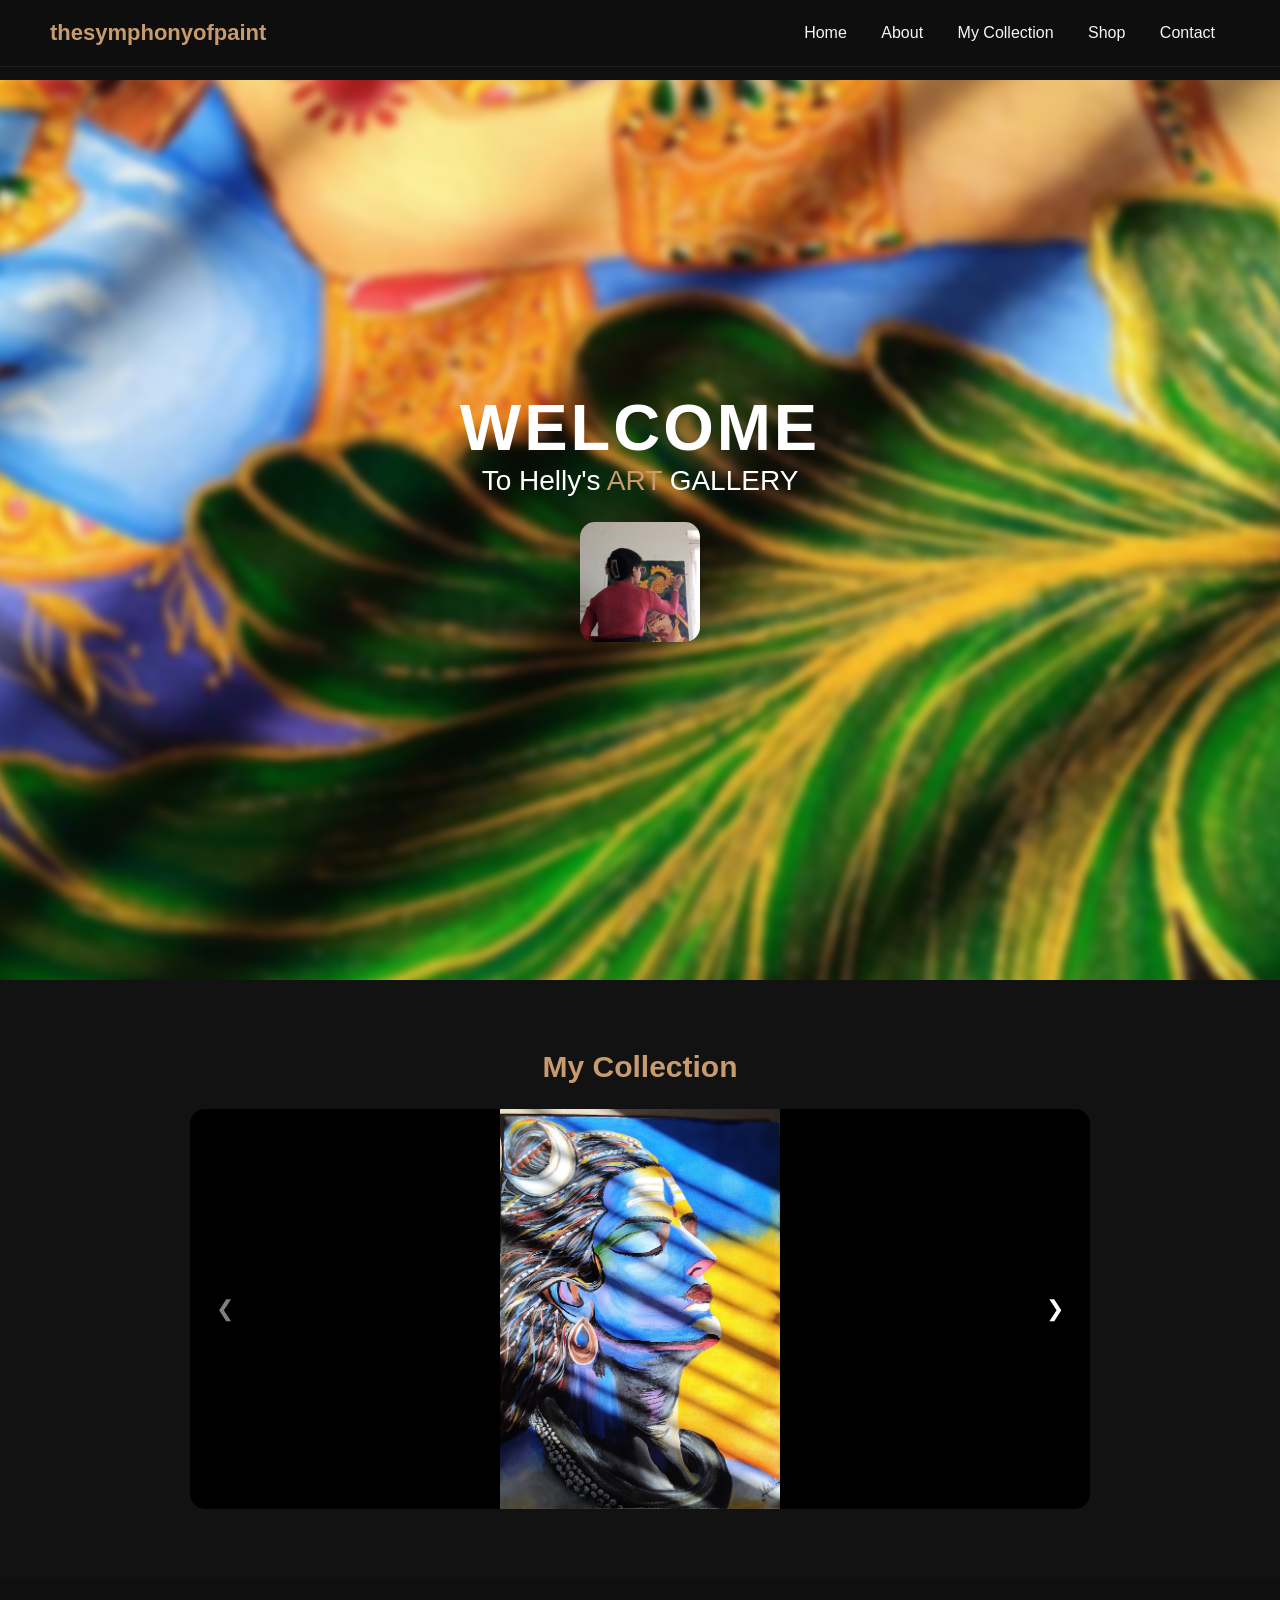
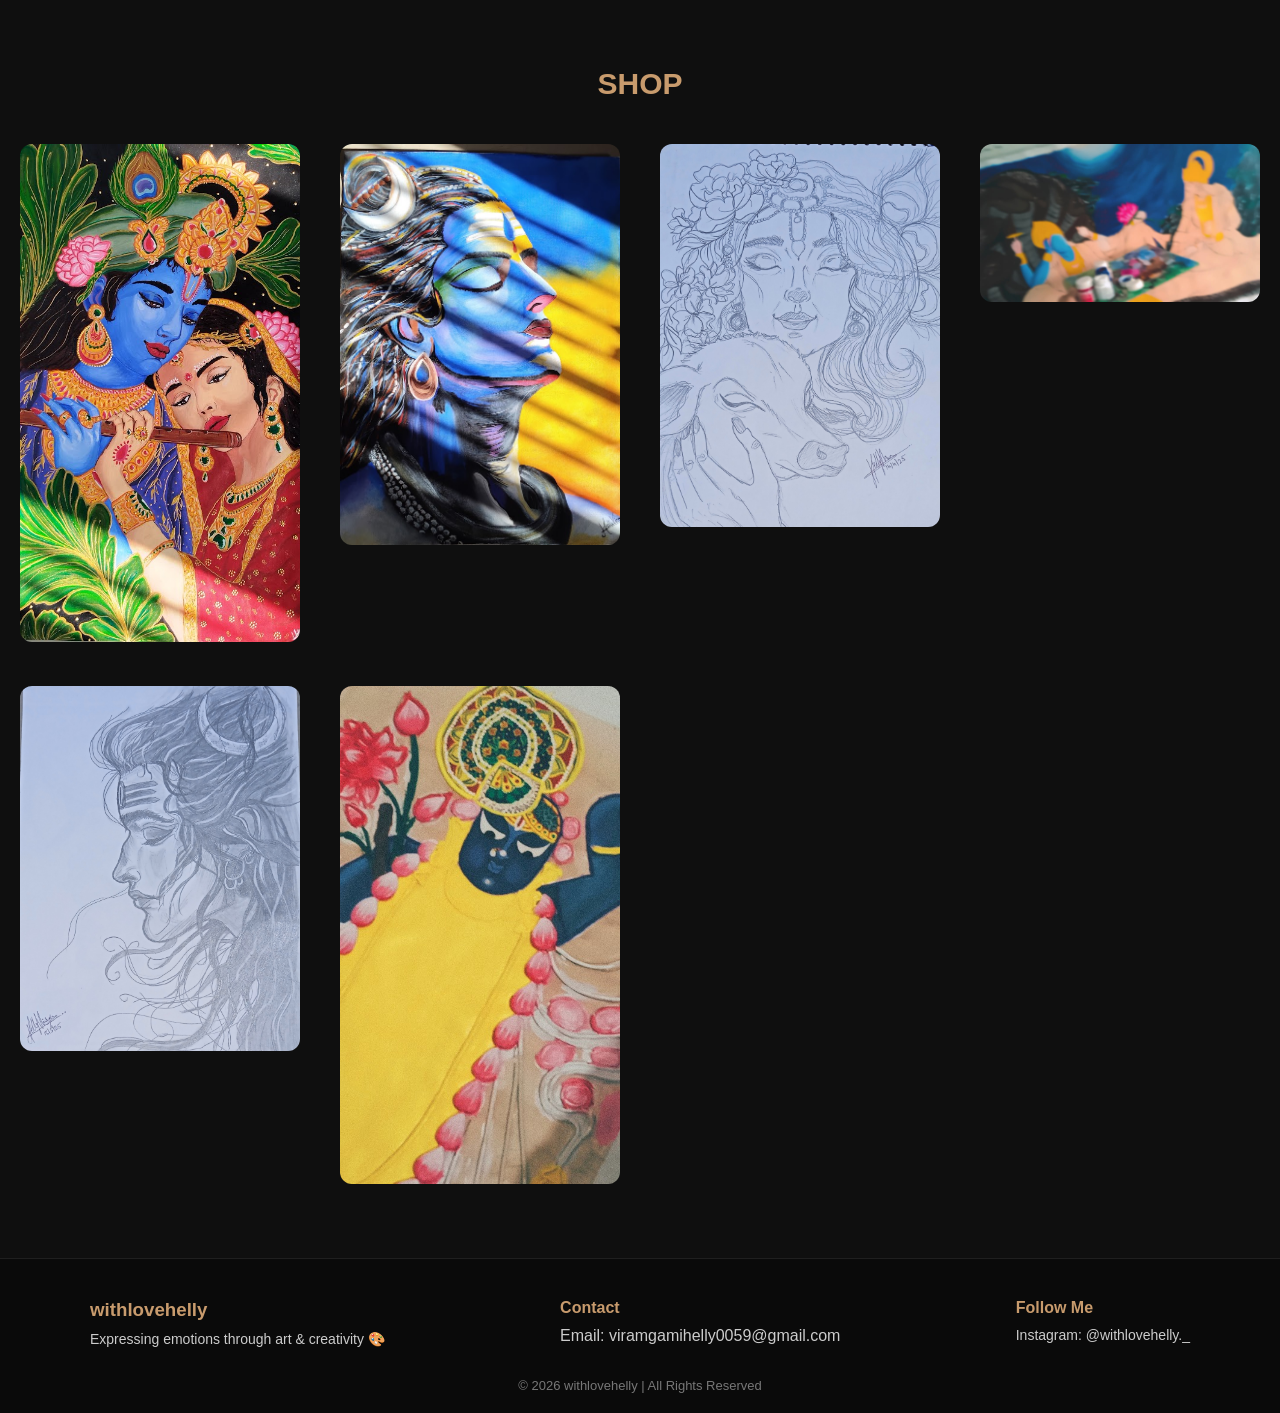
==== index.html @ 78878d21 "new painting added" ====
<!DOCTYPE html>
<html lang="en">

<head>
    <meta charset="UTF-8">
    <meta name="viewport" content="width=device-width, initial-scale=1.0">
    <title>thesymphonyofpaint._</title>
    <link rel="stylesheet" href="style.css">
    <link rel="icon"
        href="data:image/svg+xml,<svg xmlns=%22http://www.w3.org/2000/svg%22 viewBox=%220 0 100 100%22><text y=%22.9em%22 font-size=%2290%22>🎨</text></svg>">
</head>

<body>

    <!-- NAVBAR -->
    <header>
        <div class="logo">thesymphonyofpaint</div>
        <div class="menu-toggle" id="menu-toggle">
            ☰
        </div>
        <nav id="nav">
            <a href="#home">Home</a>
            <a href="about.html">About</a>
            <a href="#collection">My Collection</a>
            <a href="#shop">Shop</a>
            <a href="#contact">Contact</a>
        </nav>
    </header>

    <!-- HERO -->
    <section class="hero" id="home">
        <h1>WELCOME</h1>
        <h2>To Helly's <span>ART</span> GALLERY</h2>

        <div class="hero-images">
            <a href="about.html"><img src="main.jpg" alt=""></a>
            <!-- <img src="main.jpg"> -->
            <!-- <img src="https://picsum.photos/200?2">
        <img src="https://picsum.photos/200?3">
        <img src="https://picsum.photos/200?4"> -->
        </div>

        <!-- <button>Explore More</button> -->
    </section>

    <section class="gallery" id="collection">
        <h2>My Collection</h2>

        <div class="slider">

            <button class="prev">&#10094;</button>

            <div class="slider-track">
                <img src="img2.jpg">
                <img src="6.jpeg">
                <img src="img1.jpg">
                <img src="1.jpeg">
                <img src="5.jpeg">
                <img src="3.jpeg">
            </div>

            <button class="next">&#10095;</button>

        </div>
    </section>

    <!-- SHOP -->
    <section class="shop" id="shop">
        <br>
        <h2>SHOP</h2>
        <br>

        <div class="products">

            <!-- CARD -->
            <div class="card">
                <img src="img1.jpg">
                <div class="info-box">
                    <h3>Where Love Becomes Divine</h3>
                    <h4>Original Acrylic on Canvas | 22 × 37 inches</h4>
                    <p>A contemporary devotional interpretation of Radha and Krishna, expressing love in its highest
                        sacred form. Created with detailed acrylic layering over 50+ hours, this original artwork
                        reflects depth, devotion, and timeless union.</p>
                    <span>₹33,000</span>
                </div>
            </div>

            <div class="card">
                <img src="img2.jpg">
                <div class="info-box">
                    <h3>Anantaya – The Infinite</h3>
                    <h4>Acrylic on Canvas (22 × 30 in)</h4>
                    <p>A journey of 7+ days, capturing the boundless energy and timeless essence of Mahadev.
                        Every stroke layered with vibrant colors brings the infinite to life.</p>
                    <span>₹25,000</span>
                </div>
            </div>
            <div class="card">
                <img src="3.jpeg">
                <div class="info-box">
                    <h3>Shree Krishna</h3>
                    <h4>Pencil sketch</h4>
                    <p>Created on 21 × 30 cm paper. This artwork captures the serene bond between Krishna and Gau Mata,
                        symbolizing love, compassion, and divine harmony. Through fine shading and delicate line work,
                        the piece reflects calm spiritual energy and devotion in a simple yet expressive form.</p>
                    <span>₹1,000</span>
                </div>
            </div>
            <div class="card">
                <img src="img5.jpeg">
                <div class="info-box">
                    <h3>Shri Lakshmi Narayana: Ananta Samanvaya</h3>
                    <h4>Acrylic on Canvas (22 × 37 in)</h4>
                    <h4>IN PROGRESS</h4>
                    <p>Shri Lakshmi Narayana, symbolizing the eternal harmony of prosperity and preservation.
                        This ongoing artwork blends divine energy, balance, and devotion through layered textures and
                        vibrant detailing. “Ananta Samanvaya” reflects the infinite union of cosmic forces in a timeless
                        spiritual expression.</p>
                    <span>Price: to be announced soon</span>
                </div>
            </div>
            <div class="card">
                <img src="1.jpeg">
                <div class="info-box">
                    <h3>Lord Mahadev</h3>
                    <h4>Pencil sketch</h4>
                    <p>Created on 21 × 30 cm paper. This artwork captures the divine essence and calm strength of Shiva
                        through intricate shading, fine line work, and expressive detailing. Made on standard paper, it
                        reflects devotional intensity and artistic precision in a compact format.</p>
                    <span>₹1,200</span>
                </div>
            </div>
            <div class="card">
                <img src="shree.jpg">
                <div class="info-box">
                    <h3>Shreenathi Ji</h3>
                    <h4>Acrylic on Canvas (23 × 30 inch)</h4>
                    <h4>IN PROGRESS</h4>
                    <p>Handcrafted on a 24 × 30 inch canvas, this artwork portrays the divine grace and spiritual
                        presence of Shreenathji through rich detailing, balanced composition, and expressive color work.
                        The painting reflects devotion, serenity, and traditional artistic elegance, bringing a sacred
                        and timeless atmosphere to the space it belongs in.</p>
                    <span>Price: to be announced soon</span>
                </div>
            </div>

        </div>
    </section>

    <!-- FOOTER -->
    <footer id="contact">
        <div class="footer-container">

            <div class="footer-left">
                <h3>withlovehelly</h3>
                <p>Expressing emotions through art & creativity 🎨</p>
            </div>

            <div class="footer-center">
                <h4>Contact</h4>
                <a
                    href="mailto:viramgamihelly0059@gmail.com?subject=Artwork Inquiry&body=Hi Helly, I loved your artwork...">Email:
                    viramgamihelly0059@gmail.com
                </a>
                <!-- <p>Phone: +91 98765 43210</p> -->
            </div>

            <div class="footer-right">
                <h4>Follow Me</h4>
                <p>Instagram:
                    <a href="https://instagram.com/withlovehelly._" target="_blank"> @withlovehelly._
                    </a>
                </p>
                <!-- <p>Portfolio: yoursite.com</p> -->
            </div>

        </div>

        <p class="footer-bottom">© 2026 withlovehelly | All Rights Reserved</p>
    </footer>

    <script>
        const toggle = document.getElementById("menu-toggle");
        const nav = document.getElementById("nav");

        toggle.onclick = () => {
            nav.classList.toggle("active");

            if (nav.classList.contains("active")) {
                toggle.innerHTML = "✖";
            } else {
                toggle.innerHTML = "☰";
            }
        };
    </script>

    <script>
        let index = 0;

        const track = document.querySelector('.slider-track');
        const images = document.querySelectorAll('.slider-track img');

        const nextBtn = document.querySelector('.next');
        const prevBtn = document.querySelector('.prev');

        function updateSlider() {
            track.style.transform = `translateX(-${index * 100}%)`;

            // Disable buttons at ends
            prevBtn.style.opacity = index === 0 ? "0.5" : "1";
            nextBtn.style.opacity = index === images.length - 1 ? "0.5" : "1";
        }

        nextBtn.onclick = () => {
            if (index < images.length - 1) {
                index++;
                updateSlider();
            }
        };

        prevBtn.onclick = () => {
            if (index > 0) {
                index--;
                updateSlider();
            }
        };

        // Initial state
        updateSlider();
    </script>

    <script>
        const cards = document.querySelectorAll('.card');

        cards.forEach(card => {
            card.addEventListener('click', () => {

                // close others
                cards.forEach(c => {
                    if (c !== card) c.classList.remove('active');
                });

                // toggle current
                card.classList.toggle('active');
            });
        });
    </script>


</body>
---- style.css ----
/* RESET */
* {
    margin: 0;
    padding: 0;
    box-sizing: border-box;
    font-family: 'Segoe UI', sans-serif;
}

/* BODY */
body {
    background: #0f0f0f;
    color: #f5f5f5;
    padding-top: 80px;
}

/* NAVBAR */
header {
    display: flex;
    justify-content: space-between;
    align-items: center;
    padding: 20px 50px;
    
    border-bottom: 1px solid #1f1f1f;
    position: fixed; /* THIS is the key */
    top: 0;
    left: 0;
    width: 100%;
    padding: 20px 50px;
    background: rgba(15, 15, 15, 0.9); /* slight transparency */
    backdrop-filter: blur(5px); /* glass effect 🔥 */

    z-index: 1000; /* always on top */
    border-bottom: 1px solid #1f1f1f;

}

.logo {
    font-size: 22px;
    font-weight: bold;
    color: #c89b6d;
}

nav a {
    margin: 0 15px;
    text-decoration: none;
    color: #f5f5f5;
    transition: 0.3s;
}

nav a:hover {
    color: #c89b6d;
}

/* HERO */
.hero {
    position: relative;
    height: 100vh;
    text-align: center;
    display: flex;
    flex-direction: column;
    justify-content: center;
    align-items: center;
    color: white;
    overflow: hidden;
    z-index: 1;
}
/* DARK OVERLAY */
.hero::before {
    content: "";
    position: absolute;
    inset: 0;
    background: url('1.jpg') center/cover no-repeat;
    filter: blur(4px);
    transform: scale(1.1);
    z-index: -2;
}

/* HERO TEXT */
.hero h1 {
    font-size: 65px;
    letter-spacing: 3px;
}

.hero h2 {
    font-size: 28px;
    font-weight: 300;
}

.hero span {
    color: #c89b6d;
}

/* HERO IMAGES */
.hero-images {
    display: flex;
    gap: 20px;
    margin: 25px 0;
}

.hero-images img {
    width: 120px;
    height: 120px;
    border-radius: 15px;
    object-fit: cover;
    transition: 0.3s;
}

.hero-images img:hover {
    transform: scale(1.1);
}

/* KEEP TEXT ABOVE */
.hero * {
    position: relative;
    z-index: 1;
}

/* GALLERY */
.gallery {
    padding: 70px 20px;
    text-align: center;
    background: #121212;
}

.gallery h2 {
    margin-bottom: 25px;
    color: #c89b6d;
    font-size: 30px;
}

/* SLIDER */
.slider {
    position: relative;
    overflow: hidden;
    max-width: 900px;
    margin: auto;
}

.slider-track {
    display: flex;
    transition: transform 0.5s ease;
}

.slider-track img {
    width: 100%;
    height: 400px;
    object-fit: contain;
    flex-shrink: 0;
    background: #000;
    border-radius: 15px;
}

/* BUTTONS */
.prev, .next {
    position: absolute;
    top: 50%;
    transform: translateY(-50%);
    
    background: rgba(0,0,0,0.6);
    color: white;
    border: none;
    padding: 12px 16px;
    cursor: pointer;
    font-size: 22px;
    border-radius: 50%;
    z-index: 10;
    transition: 0.3s;
}

.prev { left: 10px; }
.next { right: 10px; }

.prev:hover, .next:hover {
    background: #c89b6d;
}

/* SHOP */
.shop {
    padding: 70px 20px;
}

.shop h2 {
    margin-bottom: 25px;
    color: #c89b6d;
    font-size: 30px;
    text-align: center;
}

.products {
    display: grid;
    grid-template-columns: repeat(auto-fit, minmax(250px, 1fr));
    gap: 40px;
    overflow: visible;
}

/* CARD */
.card {
    position: relative;
    overflow: visible;
    z-index: 1;
}

.card:hover {
    z-index: 999;
}

.card img {
    width: 100%;
    border-radius: 12px;
    transition: 0.4s;
}

.card:hover img {
    transform: scale(1.08);
}

/* FLOATING INFO BOX */
.info-box {
    position: absolute;
    top: 50%;
    left: 110%;
    transform: translateY(-50%) scale(0.8);

    background: #fffdfd;
    color: #1c1c1c;

    padding: 15px;
    width: 220px;

    border-radius: 12px;
    border: 1px solid #2a2a2a;

    box-shadow: 0 15px 30px rgba(0,0,0,0.5);

    opacity: 0;
    pointer-events: none;
    transition: all 0.3s ease;
}

/* SHOW */
.card:hover .info-box {
    opacity: 1;
    transform: translateY(-50%) scale(1);
}

/* ARROW */
.info-box::before {
    content: "";
    position: absolute;
    left: -10px;
    top: 50%;
    transform: translateY(-50%);
    
    border-width: 10px;
    border-style: solid;
    border-color: transparent #1a1a1a transparent transparent;
}

/* SWITCH SIDE */
.card:nth-child(4n) .info-box {
    left: auto;
    right: 110%;
}

.card:nth-child(4n) .info-box::before {
    left: auto;
    right: -10px;
    border-color: transparent transparent transparent #1a1a1a;
}

/* FOOTER */
/* FOOTER */
footer {
    background: #0a0a0a;
    color: #ccc;
    padding: 40px 20px 20px;
    border-top: 1px solid #1f1f1f;
}

/* LAYOUT */
.footer-container {
    max-width: 1100px;
    margin: auto;

    display: flex;
    justify-content: space-between;
    gap: 30px;
    flex-wrap: wrap;
}

/* SECTIONS */
.footer-left h3 {
    color: #c89b6d;
    margin-bottom: 10px;
}

.footer-center h4,
.footer-right h4 {
    margin-bottom: 10px;
    color: #c89b6d;
}

.footer-center p,
.footer-right p,
.footer-left p {
    font-size: 14px;
    margin-bottom: 6px;
}

/* BOTTOM */
.footer-bottom {
    text-align: center;
    margin-top: 25px;
    font-size: 13px;
    color: #777;
}
footer a {
    color: #ccc;
    text-decoration: none;
}

footer a:hover {
    text-decoration: underline;
}

/* MOBILE */
@media (max-width: 768px) {
    .footer-container {
        flex-direction: column;
        text-align: center;
    }
}

/* SCROLLBAR (BONUS 🔥) */
::-webkit-scrollbar {
    width: 8px;
}

::-webkit-scrollbar-thumb {
    background: #c89b6d;
    border-radius: 10px;
}
/* HAMBURGER ICON */
.menu-toggle {
    display: none;
    font-size: 28px;
    cursor: pointer;
    color: #c89b6d;
}

/* MOBILE STYLES */
@media (max-width: 768px) {

    nav {
        position: absolute;
        top: 70px;
        right: 0;
        width: 100%;

        background: #0f0f0f;
        flex-direction: column;
        text-align: center;

        display: none;
    }

    nav a {
        display: block;
        padding: 15px;
        border-top: 1px solid #1f1f1f;
    }

    nav.active {
        display: flex;
    }

    .menu-toggle {
        display: block;
    }
}
/* ABOUT PAGE */
.about-page {
    padding: 100px 20px;
}

.about-container {
    max-width: 1100px;
    margin: auto;

    display: flex;
    align-items: center;
    gap: 50px;
}

/* TEXT */
.about-text {
    flex: 1;
}

.about-text h1 {
    font-size: 40px;
    color: #c89b6d;
    margin-bottom: 20px;
}

.about-text p {
    margin-bottom: 15px;
    line-height: 1.6;
    color: #ccc;
}

/* IMAGE */
.about-image {
    flex: 1;
}

.about-image img {
    width: 100%;
    border-radius: 15px;
    object-fit: cover;
}

/* MOBILE */
@media (max-width: 768px) {
    .about-container {
        flex-direction: column;
        text-align: center;
    }
}

/* =========================
   🔥 FINAL MOBILE FIX
   ========================= */

@media (max-width: 768px) {

    /* HEADER FIX */
    header {
        padding: 15px 20px;
    }

    /* HERO FIX */
    .hero {
        height: auto;
        padding: 60px 20px;
    }

    .hero h1 {
        font-size: 32px;
    }

    .hero h2 {
        font-size: 18px;
    }

    .hero-images {
        flex-wrap: wrap;
        justify-content: center;
        gap: 10px;
    }

    .hero-images img {
        width: 90px;
        height: 90px;
    }

    /* SLIDER FIX */
    .slider-track img {
        height: 250px;
    }

    /* SHOP SPACING */
    .products {
        gap: 20px;
    }

    /* 🚨 MOST IMPORTANT FIX (INFO BOX) */
    .info-box {
        position: static;
        transform: none;
        opacity: 1;
        pointer-events: auto;

        width: 100%;
        margin-top: 10px;

        background: #fffdfd;
        color: #1c1c1c;
    }

    .info-box::before {
        display: none;
    }

    .card:hover .info-box {
        transform: none;
    }

    /* REMOVE SIDE SWITCH ON MOBILE */
    .card:nth-child(4n) .info-box {
        right: auto;
        left: auto;
    }

    /* FOOTER CLEAN */
    .footer-container {
        flex-direction: column;
        text-align: center;
        gap: 20px;
    }
}

/* GLOBAL IMAGE SAFETY */
img {
    max-width: 100%;
    height: auto;
}

/* SMOOTH PREMIUM EFFECT */
.card {
    transition: transform 0.3s ease;
}

.card:hover {
    transform: translateY(-6px);
}

@media (max-width: 768px) {

    .card {
        position: relative;
    }

    .info-box {
        position: absolute;
        bottom: 0;
        left: 0;
        width: 100%;

        transform: translateY(100%);
        opacity: 0;

        background: rgba(0, 0, 0, 0.7);
        color: #fff;

        padding: 15px;
        border-radius: 0 0 12px 12px;

        transition: 0.3s ease;
    }

    /* SHOW ON CLICK */
    .card.active .info-box {
        transform: translateY(0);
        opacity: 1;
    }

    /* remove arrow */
    .info-box::before {
        display: none;
        backdrop-filter: blur(6px);
    }

}
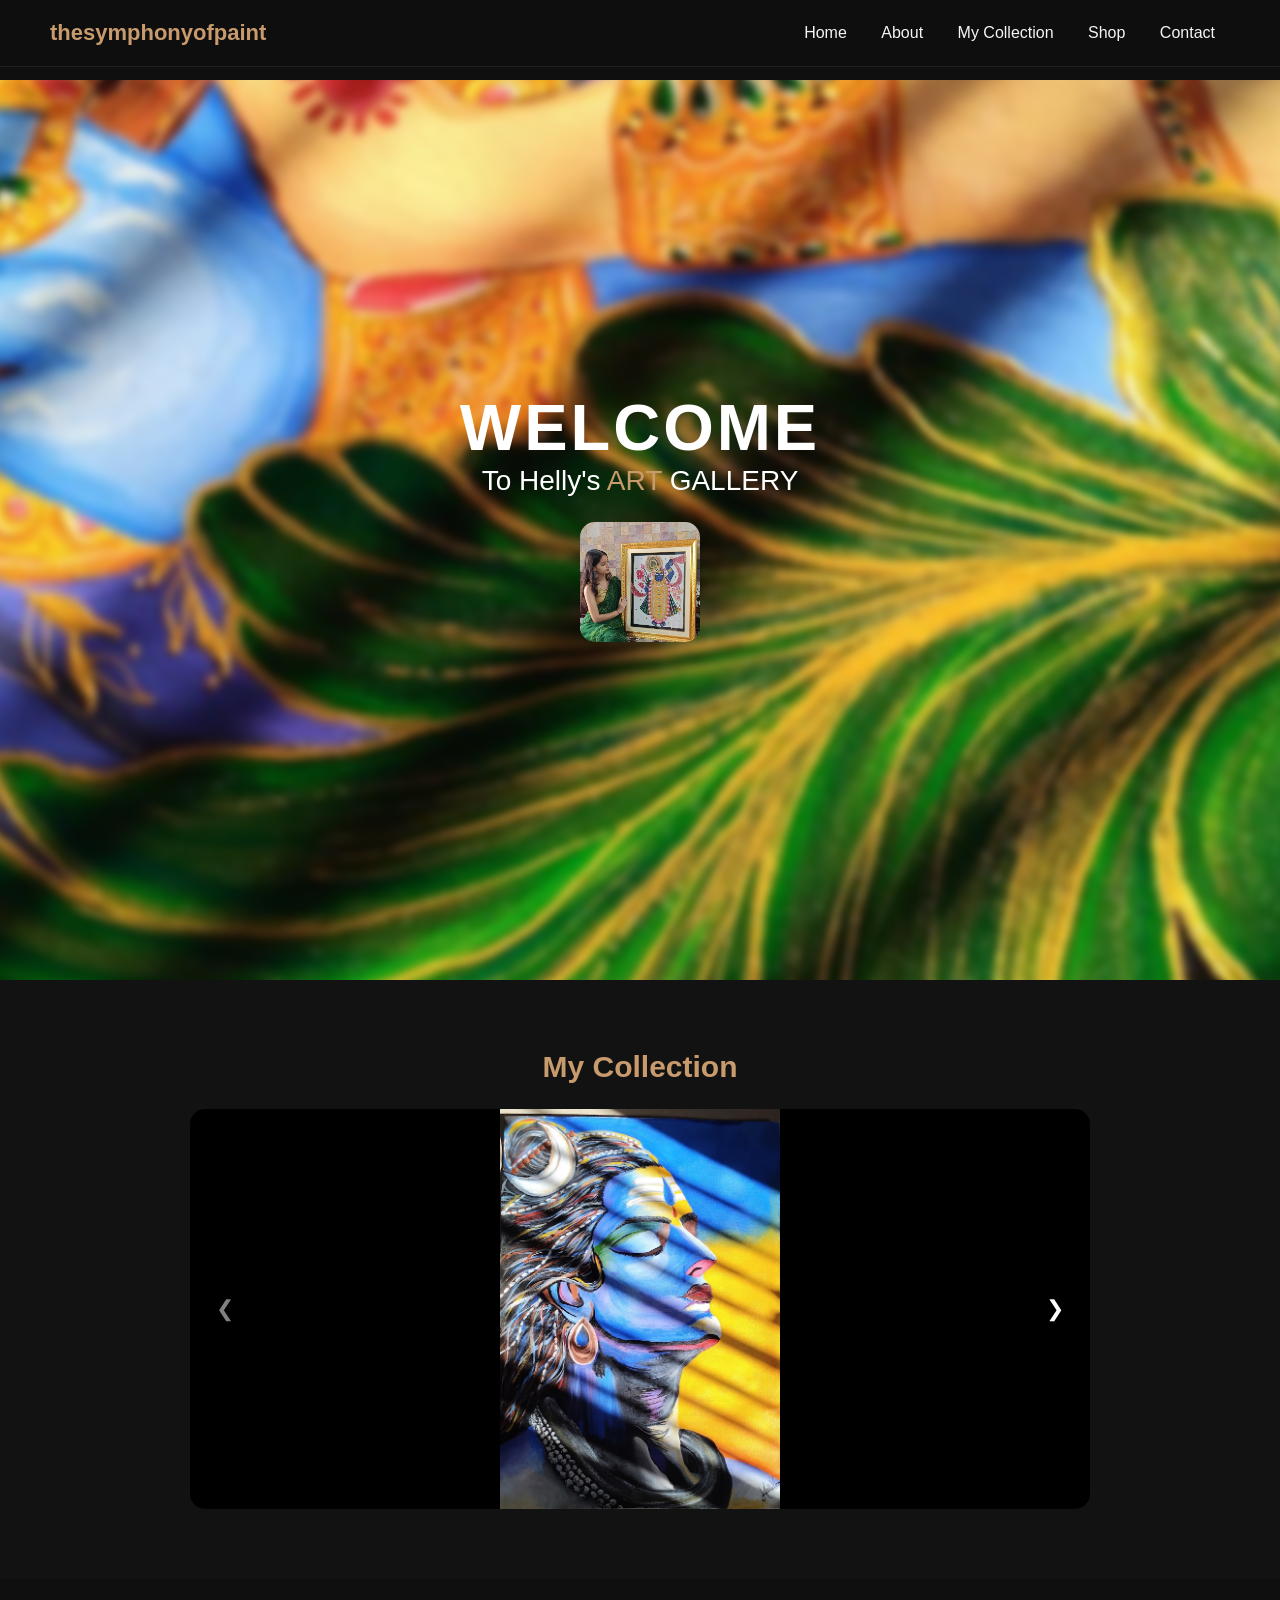
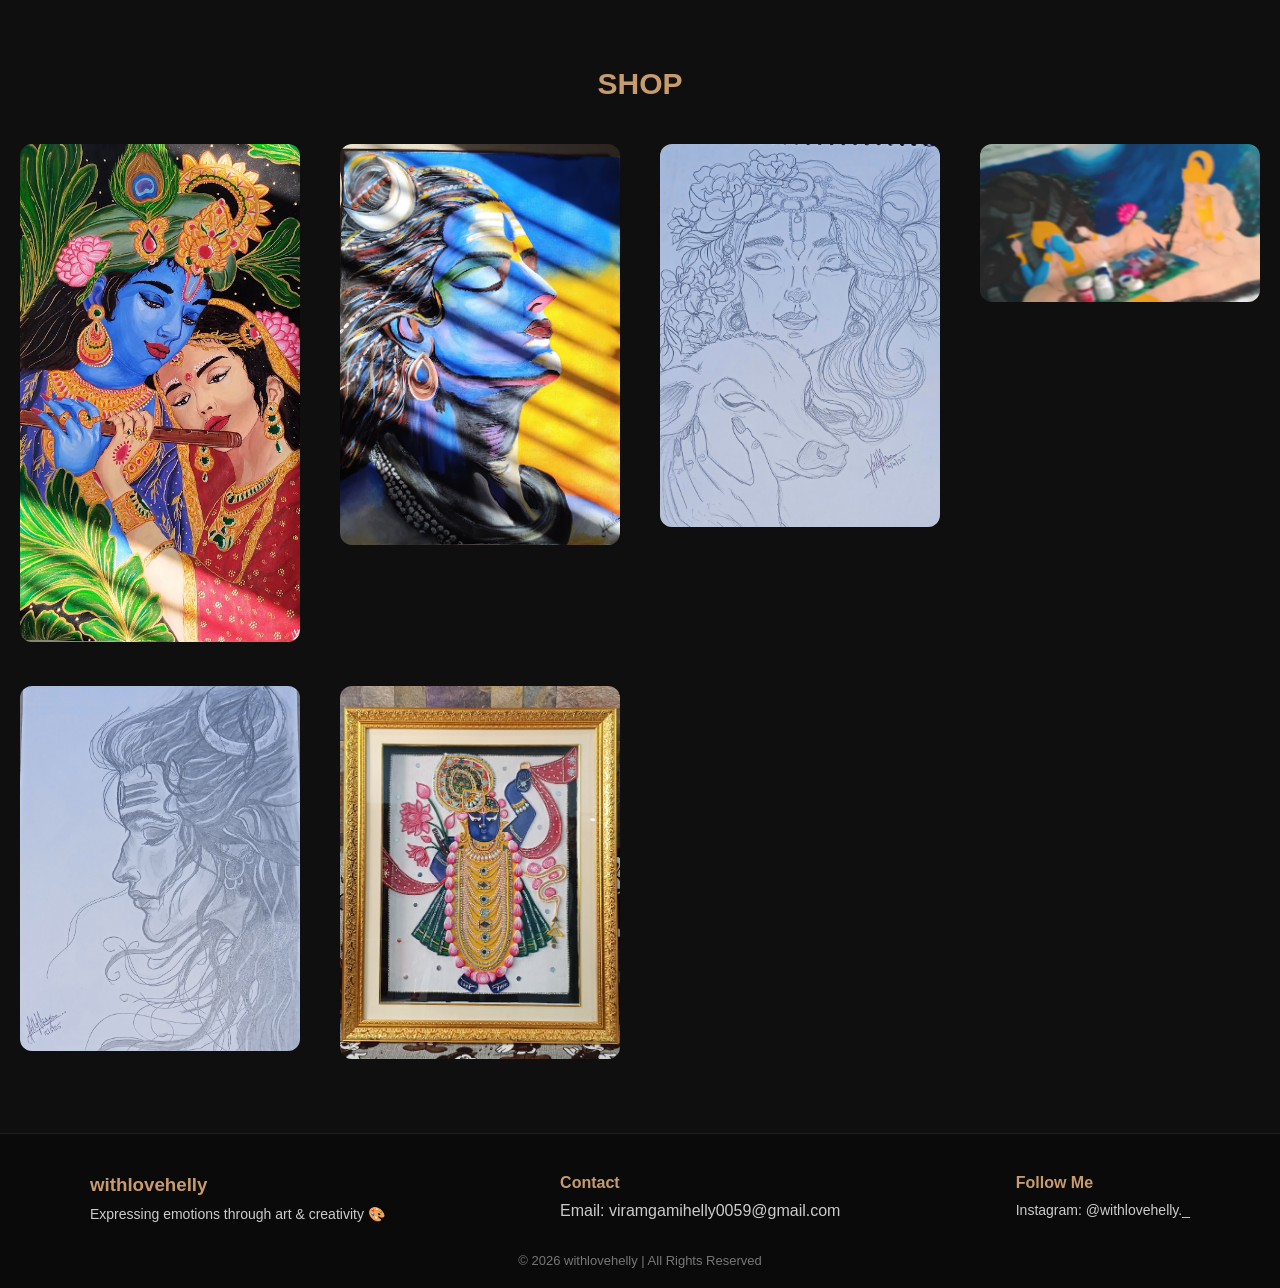
==== commit e2c9f2bf: "shreenathji painting added" ====
--- a/index.html
+++ b/index.html
@@ -52,8 +52,10 @@
 
             <div class="slider-track">
                 <img src="img2.jpg">
+                <img src="img1.jpg">
+                <img src="shreenathjimain.jpg">
+                <img src="main.jpg">
                 <img src="6.jpeg">
-                <img src="img1.jpg">
                 <img src="1.jpeg">
                 <img src="5.jpeg">
                 <img src="3.jpeg">
@@ -131,16 +133,18 @@
                 </div>
             </div>
             <div class="card">
-                <img src="shree.jpg">
+                <img src="shreenathjimain.jpg">
                 <div class="info-box">
                     <h3>Shreenathi Ji</h3>
-                    <h4>Acrylic on Canvas (23 × 30 inch)</h4>
-                    <h4>IN PROGRESS</h4>
-                    <p>Handcrafted on a 24 × 30 inch canvas, this artwork portrays the divine grace and spiritual
-                        presence of Shreenathji through rich detailing, balanced composition, and expressive color work.
-                        The painting reflects devotion, serenity, and traditional artistic elegance, bringing a sacred
-                        and timeless atmosphere to the space it belongs in.</p>
-                    <span>Price: to be announced soon</span>
+                    <h4>Acrylic on Canvas (24 × 30 inch)|Lippan art</h4>
+                    <p>A handcrafted Shreenath Ji Lippan artwork, beautifully enhanced with an elegant light
+                        frame that adds approximately 3 inches to its overall presence. Created with intricate detailing
+                        and traditional craftsmanship, this piece brings together devotion, heritage, and contemporary
+                        elegance.
+                        The mirror work and textured patterns reflect light beautifully, making it a stunning focal
+                        point for living rooms, prayer spaces, offices, or gifting purposes. Every detail is carefully
+                        handcrafted, making each piece unique and one of a kind.</p>
+                    <span>Price:₹35,000</span>
                 </div>
             </div>
 
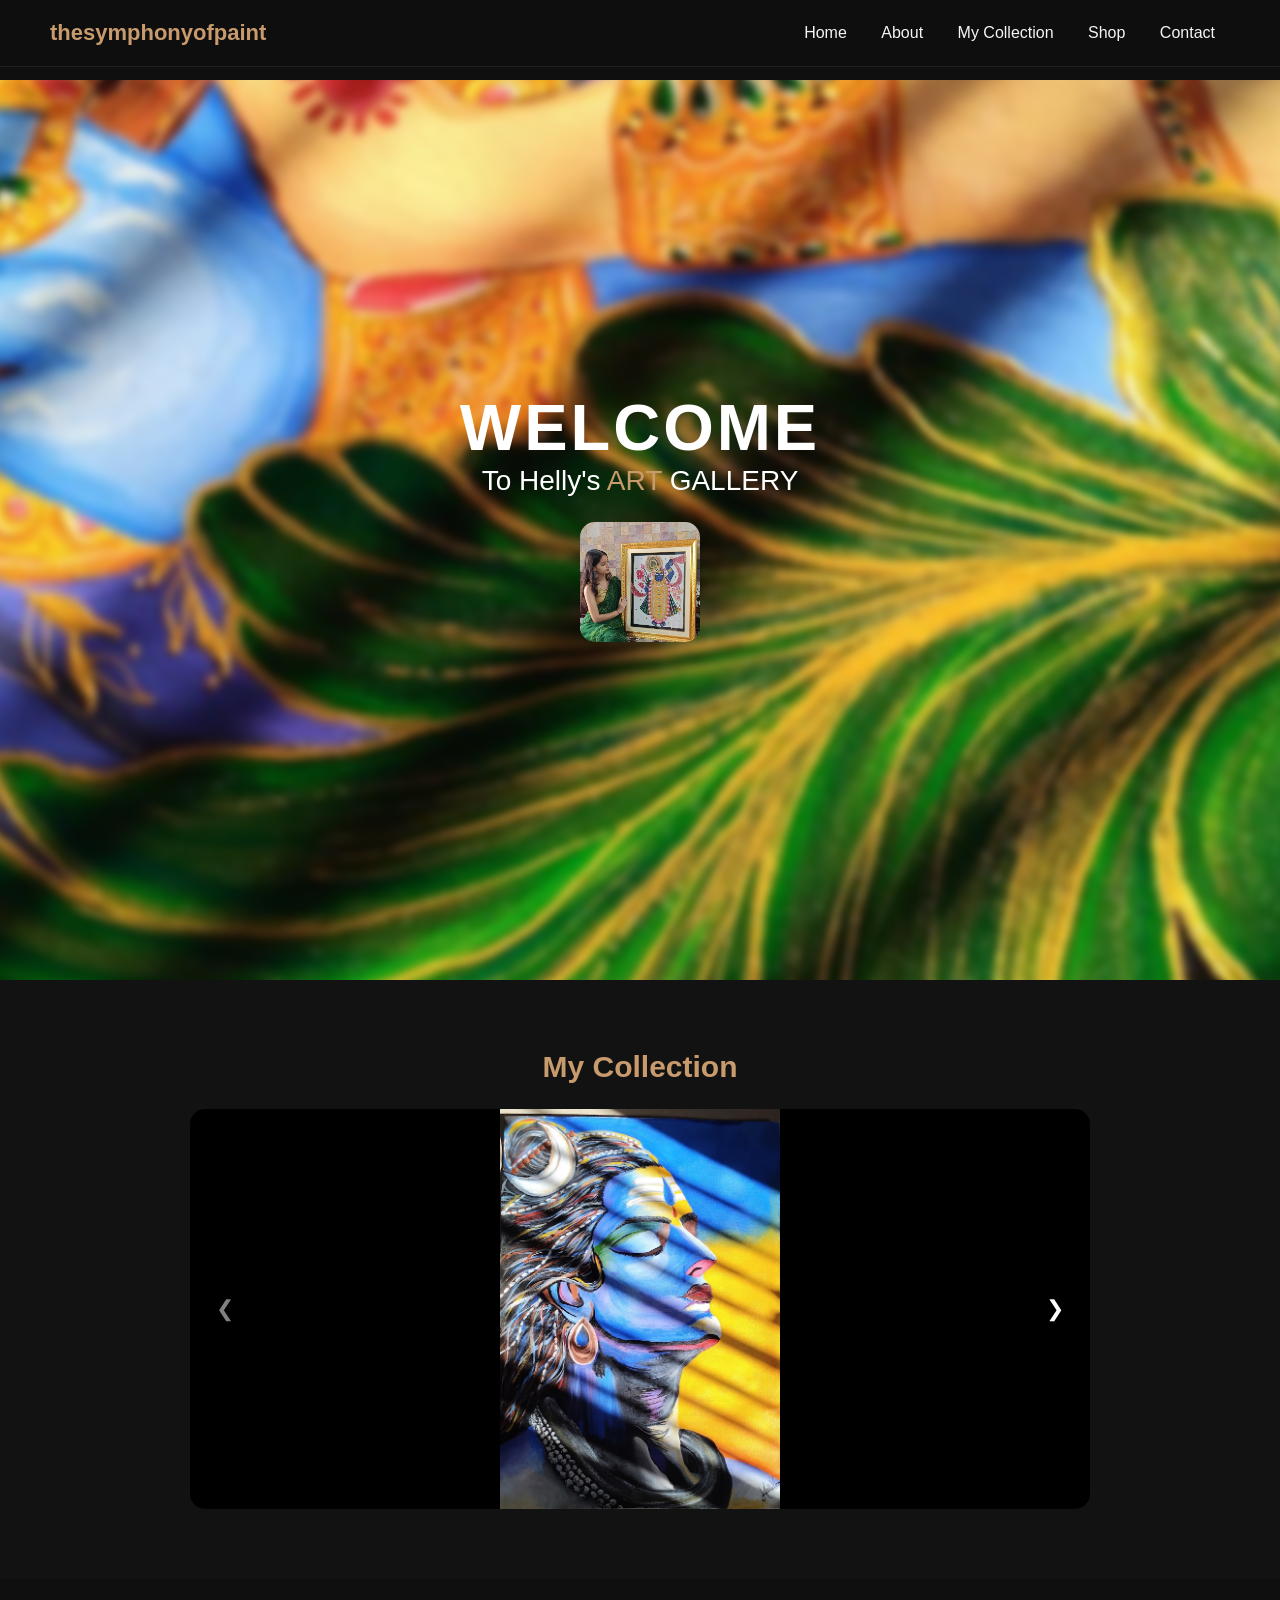
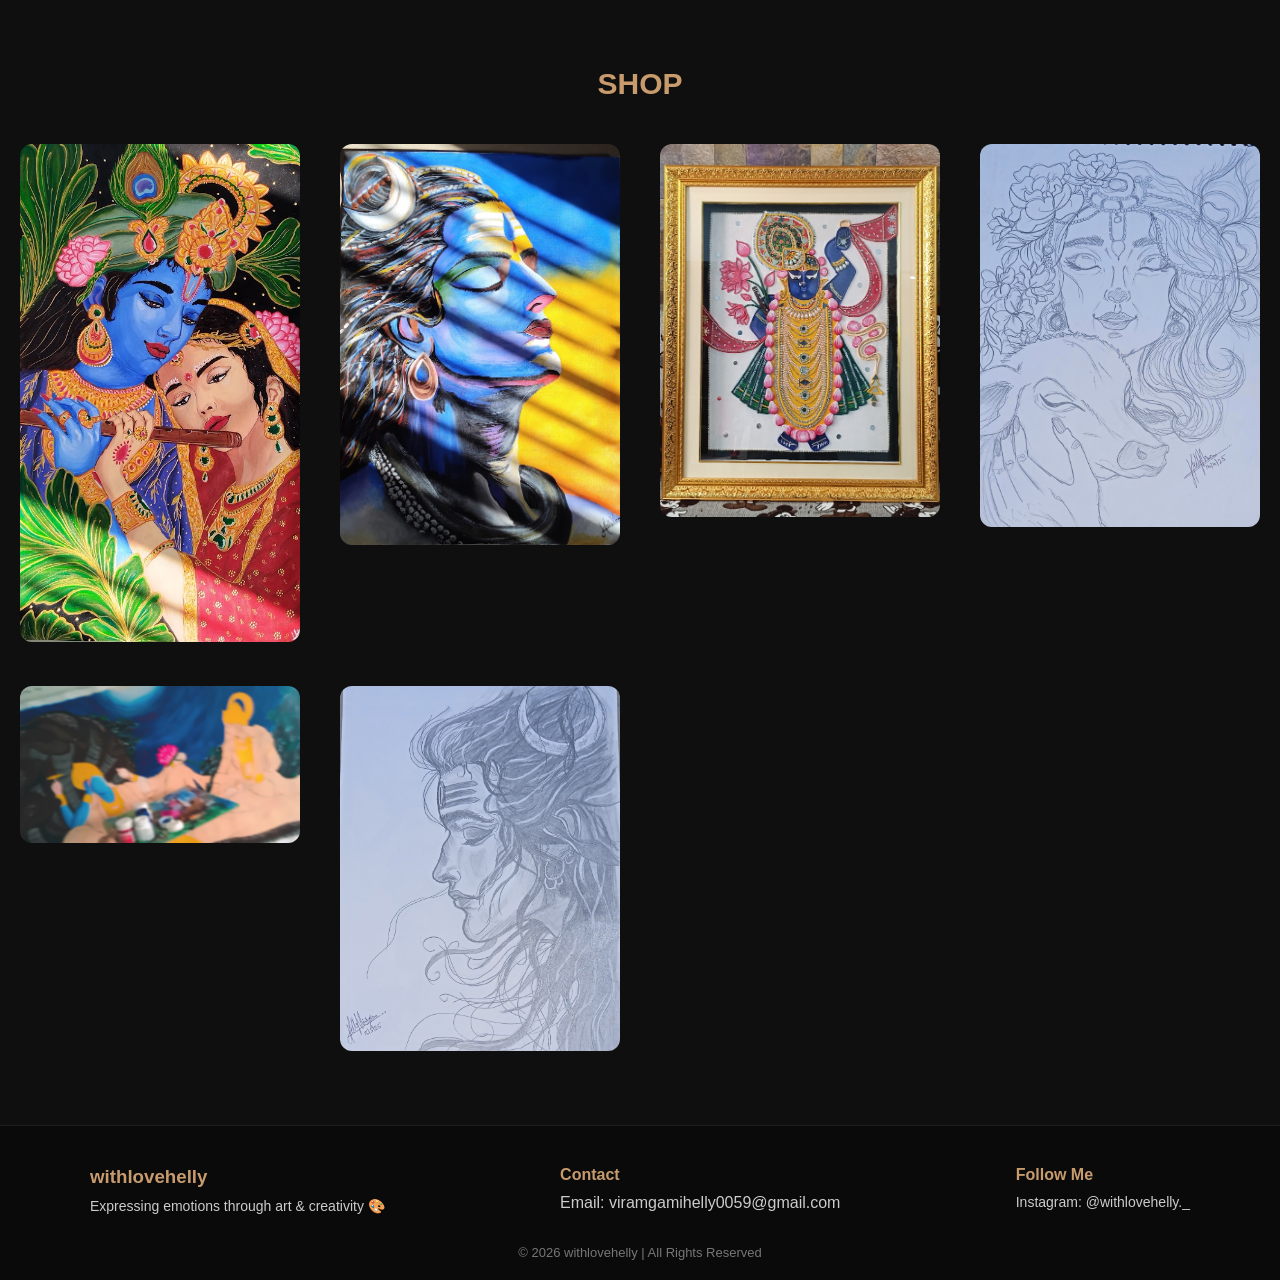
==== commit 6df1373a: "shreenathji painting position updated" ====
--- a/index.html
+++ b/index.html
@@ -95,41 +95,6 @@
                     <p>A journey of 7+ days, capturing the boundless energy and timeless essence of Mahadev.
                         Every stroke layered with vibrant colors brings the infinite to life.</p>
                     <span>₹25,000</span>
-                </div>
-            </div>
-            <div class="card">
-                <img src="3.jpeg">
-                <div class="info-box">
-                    <h3>Shree Krishna</h3>
-                    <h4>Pencil sketch</h4>
-                    <p>Created on 21 × 30 cm paper. This artwork captures the serene bond between Krishna and Gau Mata,
-                        symbolizing love, compassion, and divine harmony. Through fine shading and delicate line work,
-                        the piece reflects calm spiritual energy and devotion in a simple yet expressive form.</p>
-                    <span>₹1,000</span>
-                </div>
-            </div>
-            <div class="card">
-                <img src="img5.jpeg">
-                <div class="info-box">
-                    <h3>Shri Lakshmi Narayana: Ananta Samanvaya</h3>
-                    <h4>Acrylic on Canvas (22 × 37 in)</h4>
-                    <h4>IN PROGRESS</h4>
-                    <p>Shri Lakshmi Narayana, symbolizing the eternal harmony of prosperity and preservation.
-                        This ongoing artwork blends divine energy, balance, and devotion through layered textures and
-                        vibrant detailing. “Ananta Samanvaya” reflects the infinite union of cosmic forces in a timeless
-                        spiritual expression.</p>
-                    <span>Price: to be announced soon</span>
-                </div>
-            </div>
-            <div class="card">
-                <img src="1.jpeg">
-                <div class="info-box">
-                    <h3>Lord Mahadev</h3>
-                    <h4>Pencil sketch</h4>
-                    <p>Created on 21 × 30 cm paper. This artwork captures the divine essence and calm strength of Shiva
-                        through intricate shading, fine line work, and expressive detailing. Made on standard paper, it
-                        reflects devotional intensity and artistic precision in a compact format.</p>
-                    <span>₹1,200</span>
                 </div>
             </div>
             <div class="card">
@@ -147,6 +112,41 @@
                     <span>Price:₹35,000</span>
                 </div>
             </div>
+            <div class="card">
+                <img src="3.jpeg">
+                <div class="info-box">
+                    <h3>Shree Krishna</h3>
+                    <h4>Pencil sketch</h4>
+                    <p>Created on 21 × 30 cm paper. This artwork captures the serene bond between Krishna and Gau Mata,
+                        symbolizing love, compassion, and divine harmony. Through fine shading and delicate line work,
+                        the piece reflects calm spiritual energy and devotion in a simple yet expressive form.</p>
+                    <span>₹1,000</span>
+                </div>
+            </div>
+            <div class="card">
+                <img src="img5.jpeg">
+                <div class="info-box">
+                    <h3>Shri Lakshmi Narayana: Ananta Samanvaya</h3>
+                    <h4>Acrylic on Canvas (22 × 37 in)</h4>
+                    <h4>IN PROGRESS</h4>
+                    <p>Shri Lakshmi Narayana, symbolizing the eternal harmony of prosperity and preservation.
+                        This ongoing artwork blends divine energy, balance, and devotion through layered textures and
+                        vibrant detailing. “Ananta Samanvaya” reflects the infinite union of cosmic forces in a timeless
+                        spiritual expression.</p>
+                    <span>Price: to be announced soon</span>
+                </div>
+            </div>
+            <div class="card">
+                <img src="1.jpeg">
+                <div class="info-box">
+                    <h3>Lord Mahadev</h3>
+                    <h4>Pencil sketch</h4>
+                    <p>Created on 21 × 30 cm paper. This artwork captures the divine essence and calm strength of Shiva
+                        through intricate shading, fine line work, and expressive detailing. Made on standard paper, it
+                        reflects devotional intensity and artistic precision in a compact format.</p>
+                    <span>₹1,200</span>
+                </div>
+            </div>
 
         </div>
     </section>
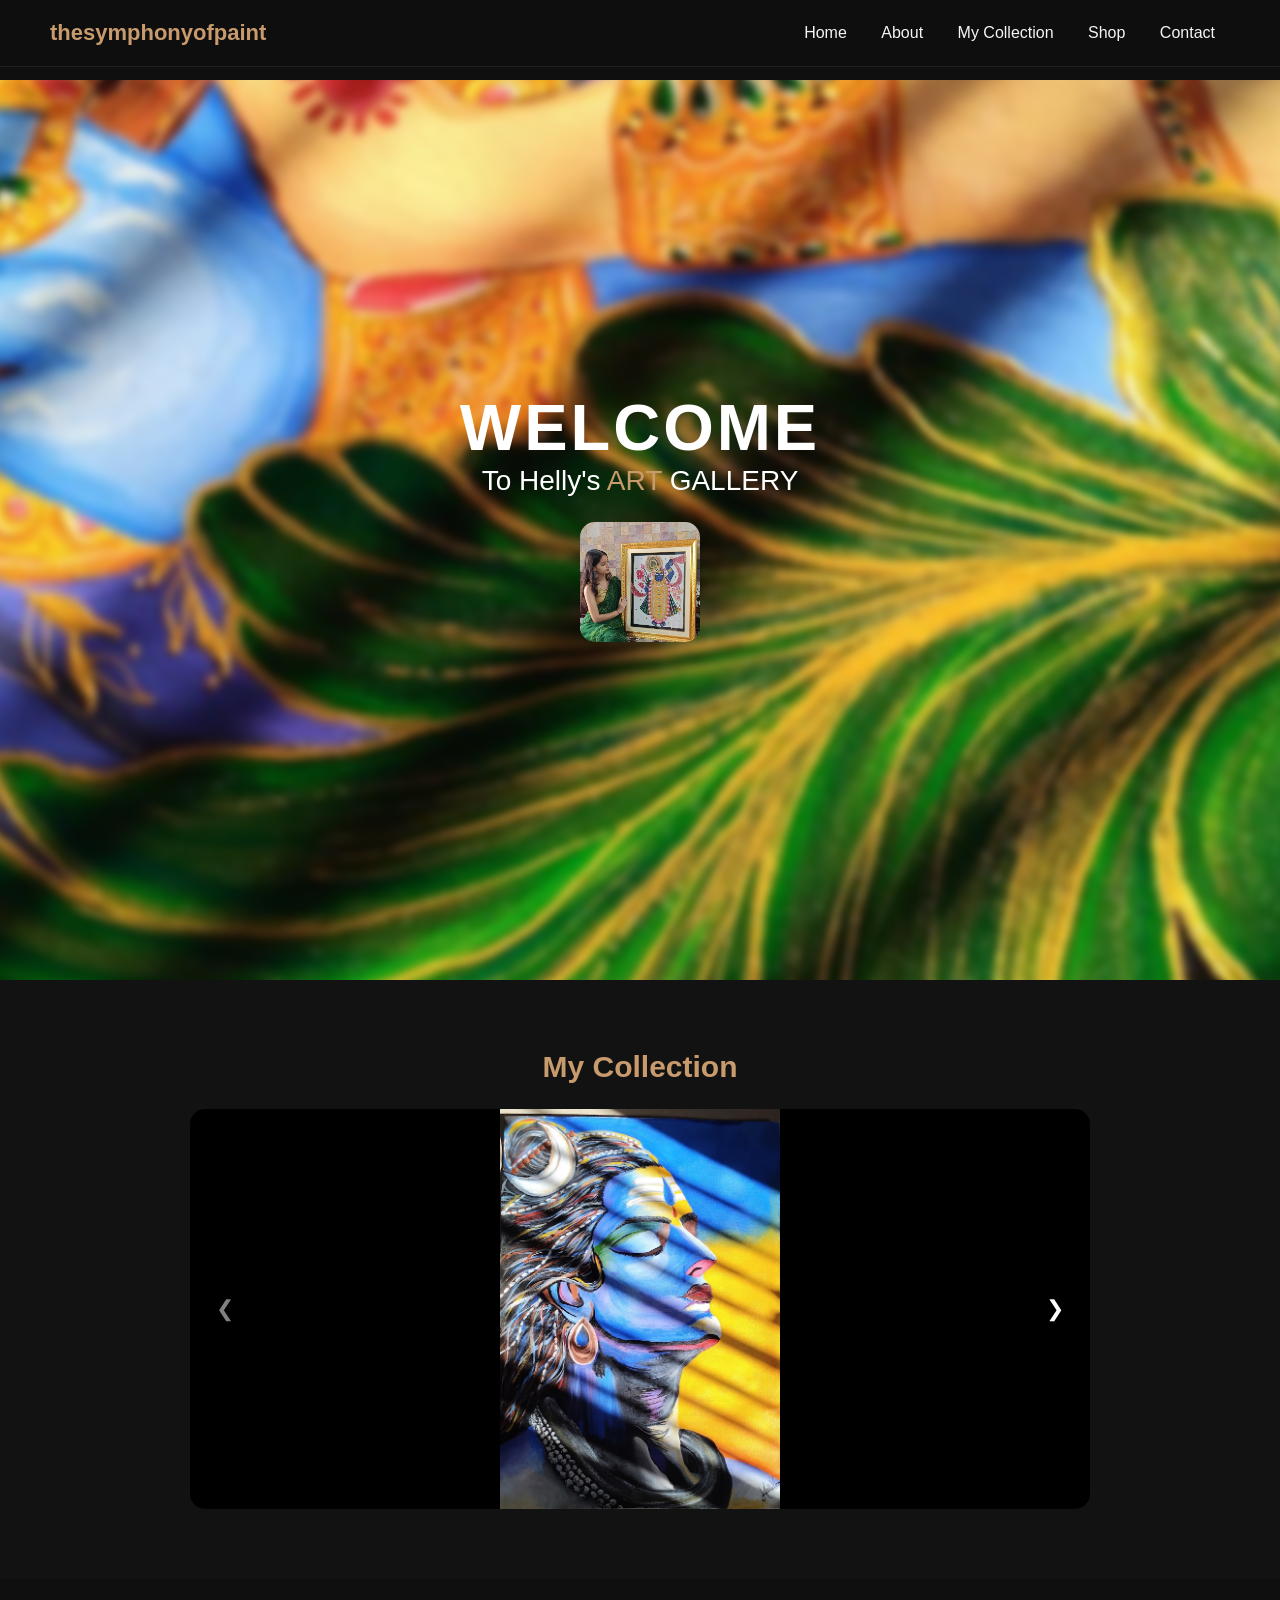
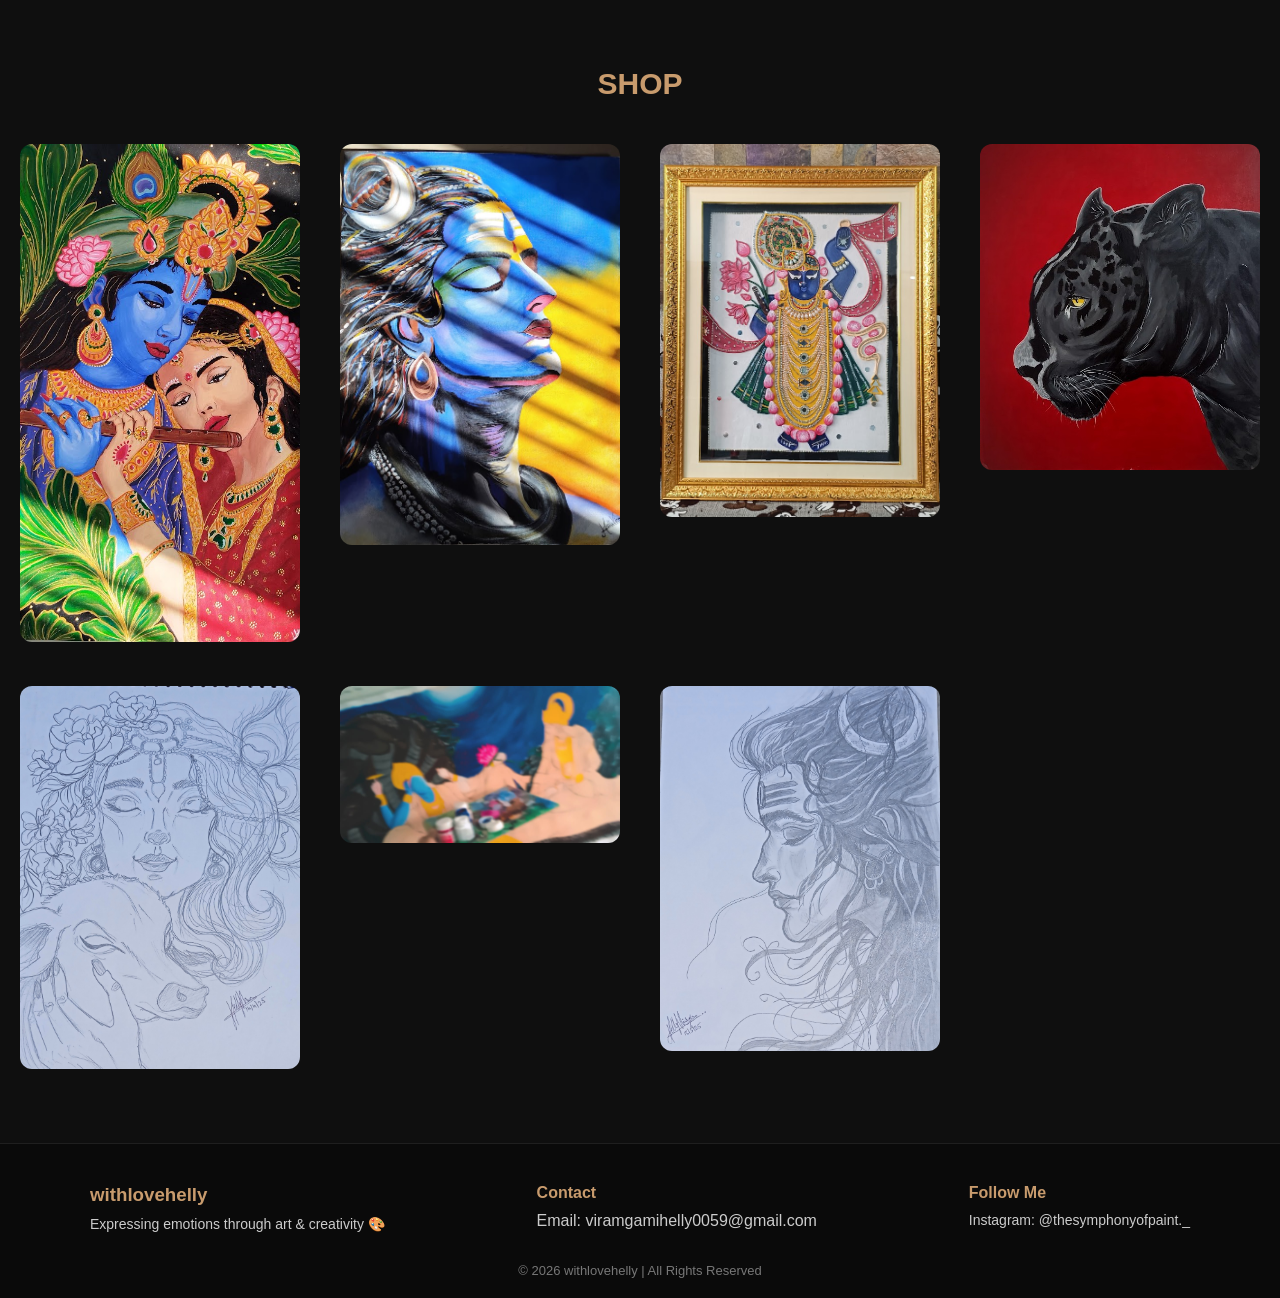
==== commit dee28acf: "Updated README.md and added a new art piece" ====
--- a/index.html
+++ b/index.html
@@ -83,7 +83,7 @@
                     <p>A contemporary devotional interpretation of Radha and Krishna, expressing love in its highest
                         sacred form. Created with detailed acrylic layering over 50+ hours, this original artwork
                         reflects depth, devotion, and timeless union.</p>
-                    <span>₹33,000</span>
+                    <!-- <span>₹33,000</span> -->
                 </div>
             </div>
 
@@ -94,7 +94,7 @@
                     <h4>Acrylic on Canvas (22 × 30 in)</h4>
                     <p>A journey of 7+ days, capturing the boundless energy and timeless essence of Mahadev.
                         Every stroke layered with vibrant colors brings the infinite to life.</p>
-                    <span>₹25,000</span>
+                    <!-- <span>₹25,000</span> -->
                 </div>
             </div>
             <div class="card">
@@ -109,7 +109,20 @@
                         The mirror work and textured patterns reflect light beautifully, making it a stunning focal
                         point for living rooms, prayer spaces, offices, or gifting purposes. Every detail is carefully
                         handcrafted, making each piece unique and one of a kind.</p>
-                    <span>Price:₹35,000</span>
+                    <!-- <span>Price:₹35,000</span> -->
+                </div>
+            </div>
+            <div class="card">
+                <img src="HER.jpg">
+                <div class="info-box">
+                    <h3>Silent Dominion</h3>
+                    <h4>Acrylic on Canvas (24 × 28 inch)</h4>
+                    <p>There is a strength that doesn't roar—it simply exists. "Silent Dominion" captures the quiet
+                        confidence of the black panther, whose piercing golden gaze reflects resilience, patience, and
+                        unwavering focus. Set against a bold crimson background, the contrast between darkness and light
+                        transforms this wildlife portrait into a symbol of inner power, reminding us that true greatness
+                        is often silent, yet impossible to ignore.</p>
+                    <!-- <span>Price:₹35,000</span> -->
                 </div>
             </div>
             <div class="card">
@@ -120,7 +133,7 @@
                     <p>Created on 21 × 30 cm paper. This artwork captures the serene bond between Krishna and Gau Mata,
                         symbolizing love, compassion, and divine harmony. Through fine shading and delicate line work,
                         the piece reflects calm spiritual energy and devotion in a simple yet expressive form.</p>
-                    <span>₹1,000</span>
+                    <!-- <span>₹1,000</span> -->
                 </div>
             </div>
             <div class="card">
@@ -133,7 +146,7 @@
                         This ongoing artwork blends divine energy, balance, and devotion through layered textures and
                         vibrant detailing. “Ananta Samanvaya” reflects the infinite union of cosmic forces in a timeless
                         spiritual expression.</p>
-                    <span>Price: to be announced soon</span>
+                    <!-- <span>Price: to be announced soon</span> -->
                 </div>
             </div>
             <div class="card">
@@ -144,7 +157,7 @@
                     <p>Created on 21 × 30 cm paper. This artwork captures the divine essence and calm strength of Shiva
                         through intricate shading, fine line work, and expressive detailing. Made on standard paper, it
                         reflects devotional intensity and artistic precision in a compact format.</p>
-                    <span>₹1,200</span>
+                    <!-- <span>₹1,200</span> -->
                 </div>
             </div>
 
@@ -172,7 +185,7 @@
             <div class="footer-right">
                 <h4>Follow Me</h4>
                 <p>Instagram:
-                    <a href="https://instagram.com/withlovehelly._" target="_blank"> @withlovehelly._
+                    <a href="https://instagram.com/thesymphonyofpaint._" target="_blank"> @thesymphonyofpaint._
                     </a>
                 </p>
                 <!-- <p>Portfolio: yoursite.com</p> -->
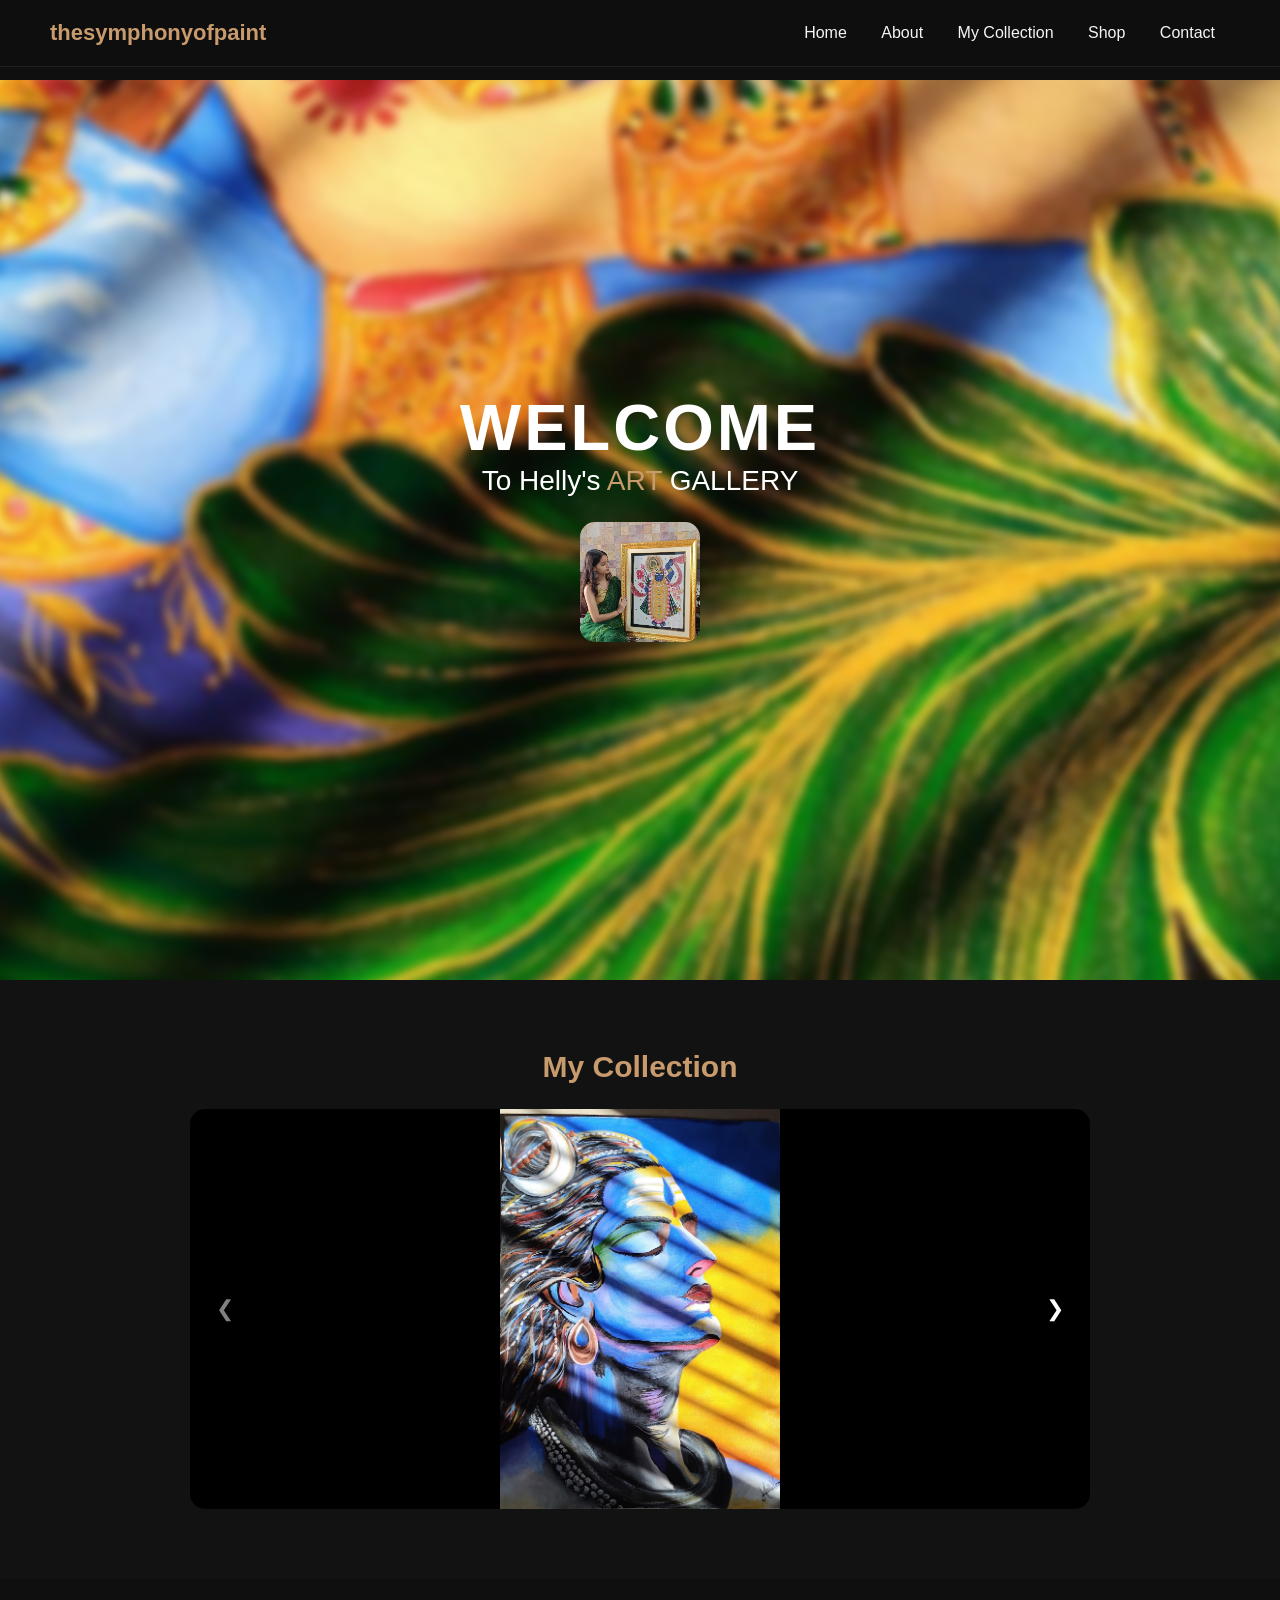
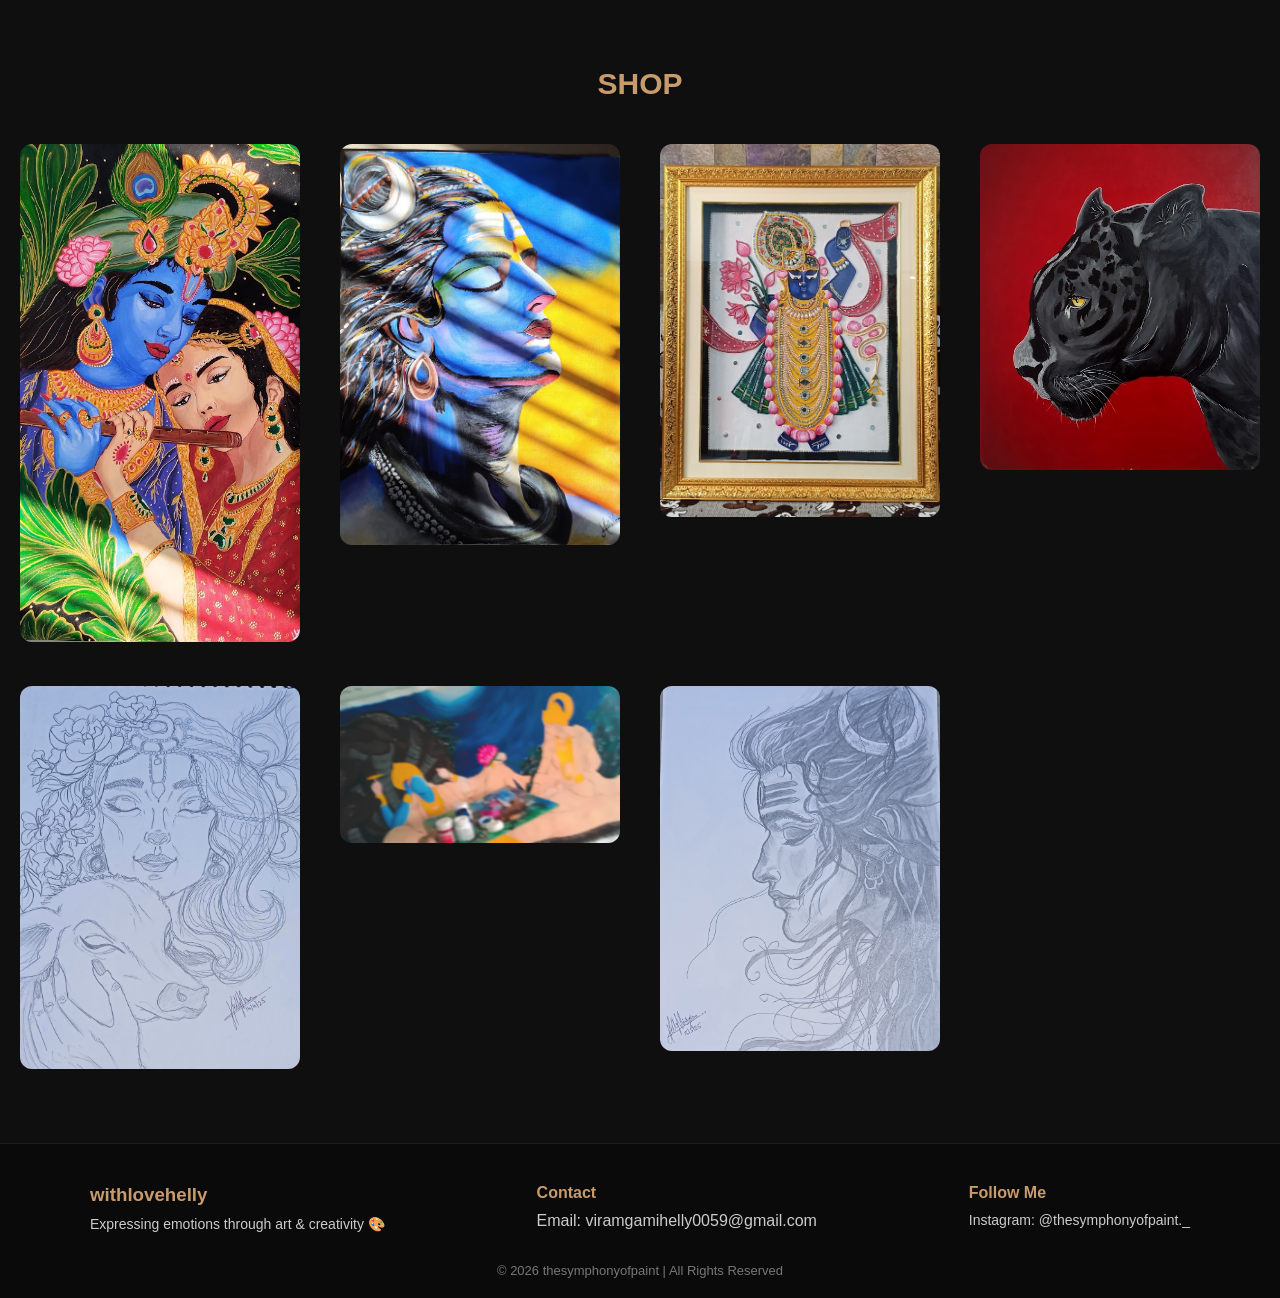
==== commit a1a2afea: "Updated the footer(typo error)" ====
--- a/index.html
+++ b/index.html
@@ -193,7 +193,7 @@
 
         </div>
 
-        <p class="footer-bottom">© 2026 withlovehelly | All Rights Reserved</p>
+        <p class="footer-bottom">© 2026 thesymphonyofpaint | All Rights Reserved</p>
     </footer>
 
     <script>
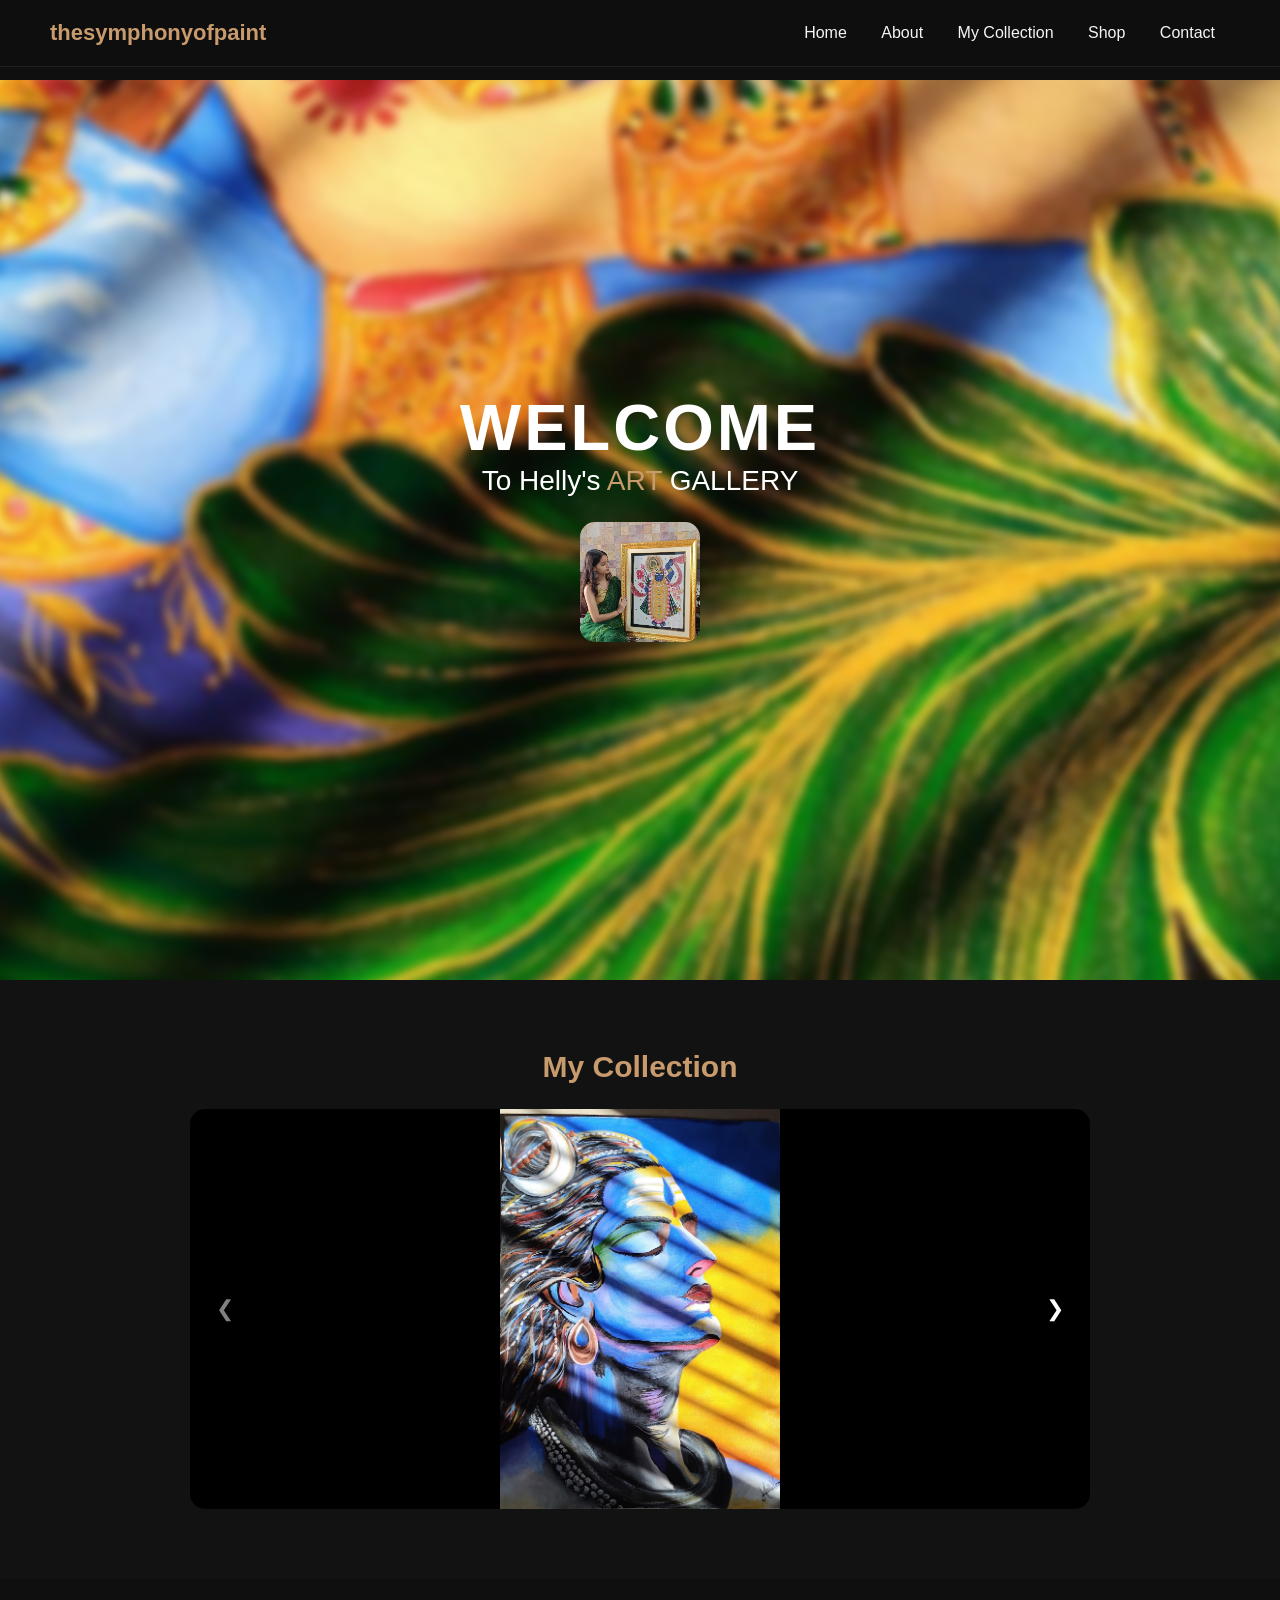
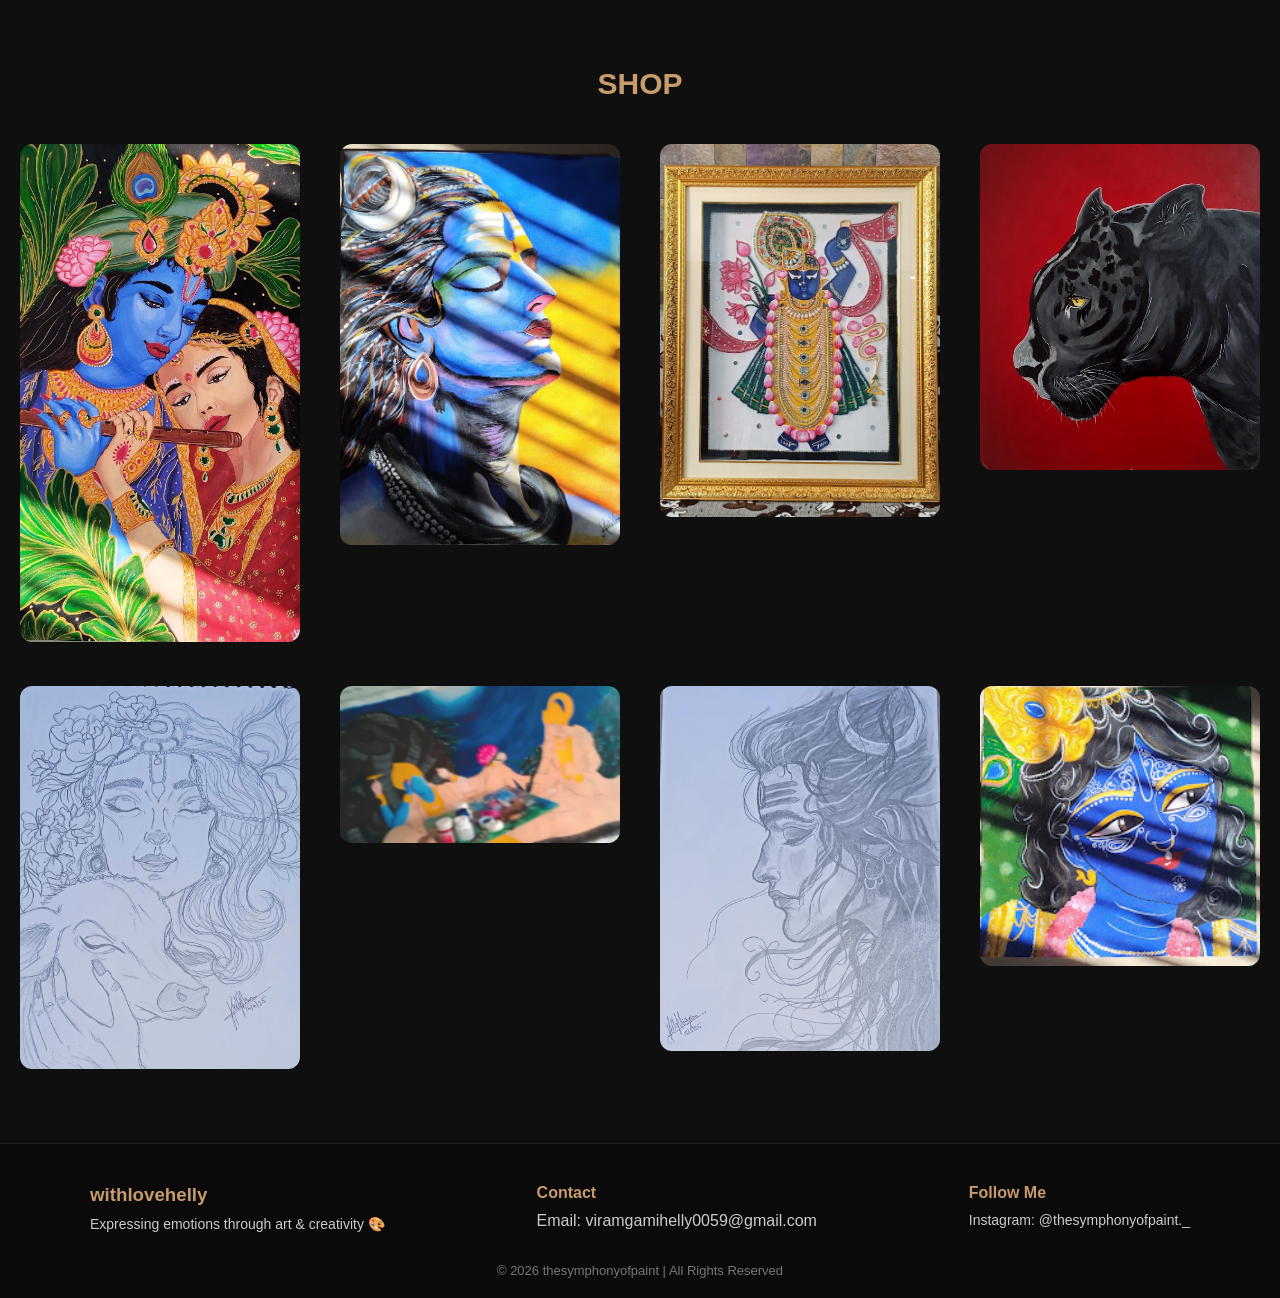
==== commit ef92fa41: "added a new painting - "madhav-The eternal charm of shree krishna"" ====
--- a/index.html
+++ b/index.html
@@ -160,6 +160,19 @@
                     <!-- <span>₹1,200</span> -->
                 </div>
             </div>
+            <div class="card">
+                <img src="kunj_bihari.jpg">
+                <div class="info-box">
+                    <h3> Madhav – The Eternal Charm of Shree Krishna</h3>
+                    <h4>Acrylic on Canvas (21 × 21 in)</h4>
+                    <p>A little glimpse of divinity captured in colours, where every detail reflects the beauty, grace
+                        and playful charm of Lord Krishna.
+                        Inspired by the divine presence of Shree Krishna, this artwork brings together vibrant shades,
+                        intricate detailing and a touch of devotion. A painting made with love, patience and bhakti,
+                        celebrating the eternal charm of Madhav..</p>
+                    <!-- <span>Price: to be announced soon</span> -->
+                </div>
+            </div>
 
         </div>
     </section>
